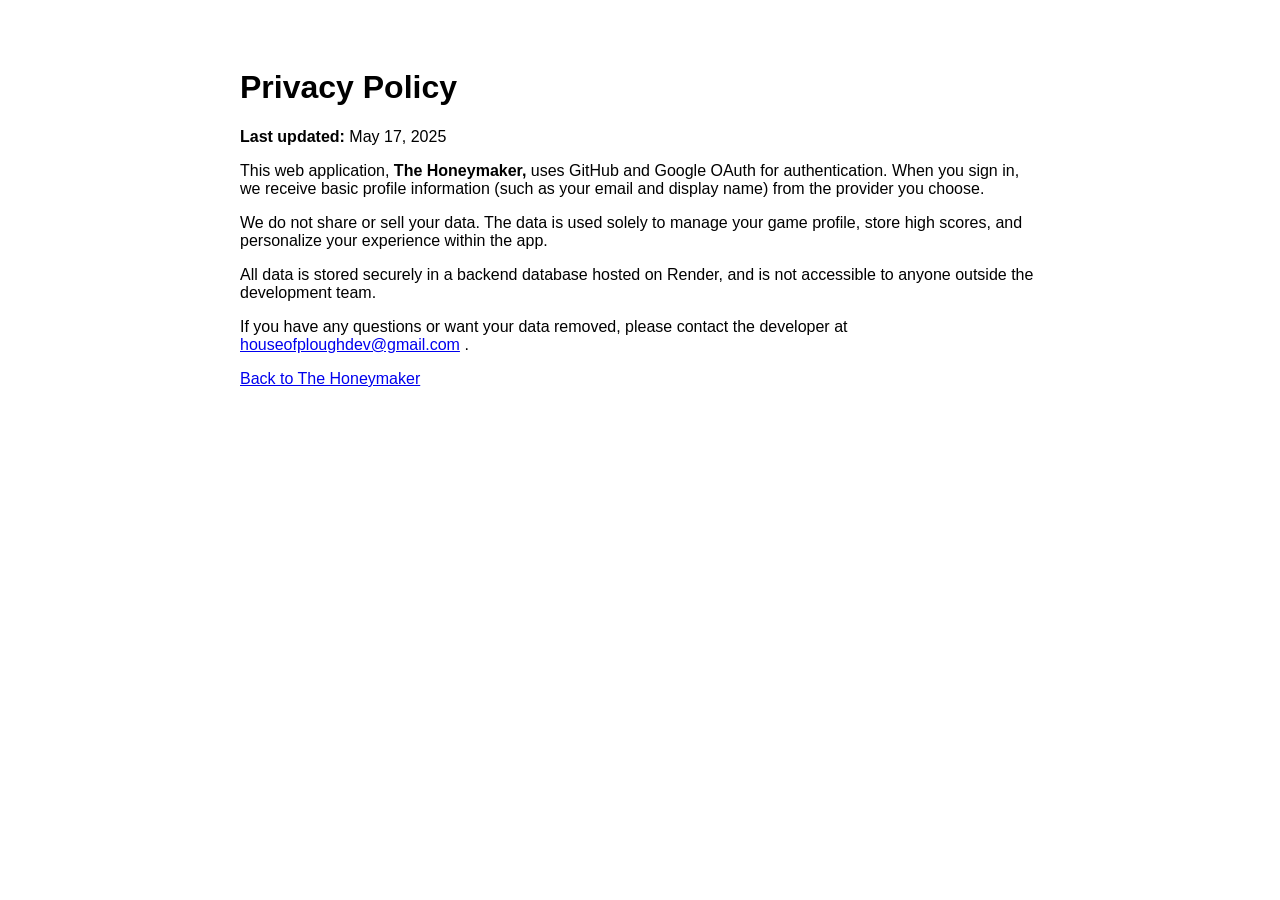
==== privacy.html @ 63d26185 "add privacy policy" ====
<!DOCTYPE html>
<html lang="en">
  <head>
    <meta charset="UTF-8" />
    <title>Privacy Policy</title>
    <style>
      body {
        font-family: sans-serif;
        max-width: 800px;
        margin: 2rem auto;
        padding: 1rem;
      }
      h1 {
        font-size: 2em;
      }
      p {
        margin-bottom: 1em;
      }
    </style>
  </head>
  <body>
    <h1>Privacy Policy</h1>
    <p>
      <strong>Last updated:</strong>
      May 17, 2025
    </p>

    <p>
      This web application,
      <strong>The Honeymaker,</strong>
      uses GitHub and Google OAuth for authentication. When you sign in, we receive basic profile information (such as
      your email and display name) from the provider you choose.
    </p>

    <p>
      We do not share or sell your data. The data is used solely to manage your game profile, store high scores, and
      personalize your experience within the app.
    </p>

    <p>
      All data is stored securely in a backend database hosted on Render, and is not accessible to anyone outside the
      development team.
    </p>

    <p>
      If you have any questions or want your data removed, please contact the developer at
      <a href="mailto:houseofploughdev@gmail.com">houseofploughdev@gmail.com</a>
      .
    </p>

    <p><a href="/honeymaker/">Back to The Honeymaker</a></p>
  </body>
</html>
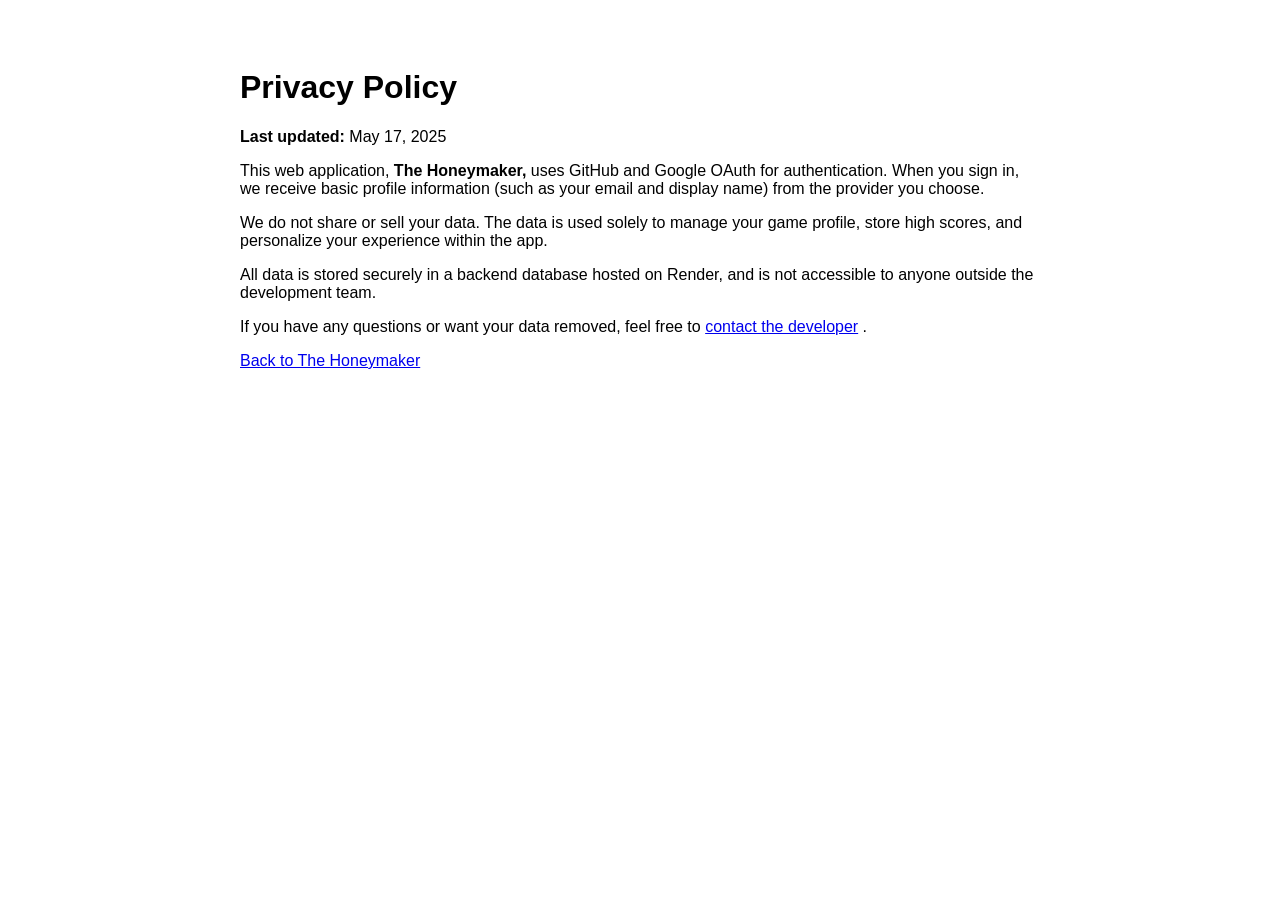
==== commit 12a06d65: "add privacy, terms" ====
--- a/privacy.html
+++ b/privacy.html
@@ -41,10 +41,16 @@
       All data is stored securely in a backend database hosted on Render, and is not accessible to anyone outside the
       development team.
     </p>
-
+    <!-- 
     <p>
       If you have any questions or want your data removed, please contact the developer at
       <a href="mailto:houseofploughdev@gmail.com">houseofploughdev@gmail.com</a>
+      .
+    </p> -->
+
+    <p>
+      If you have any questions or want your data removed, feel free to
+      <a href="mailto:houseofploughdev@gmail.com">contact the developer</a>
       .
     </p>
 
